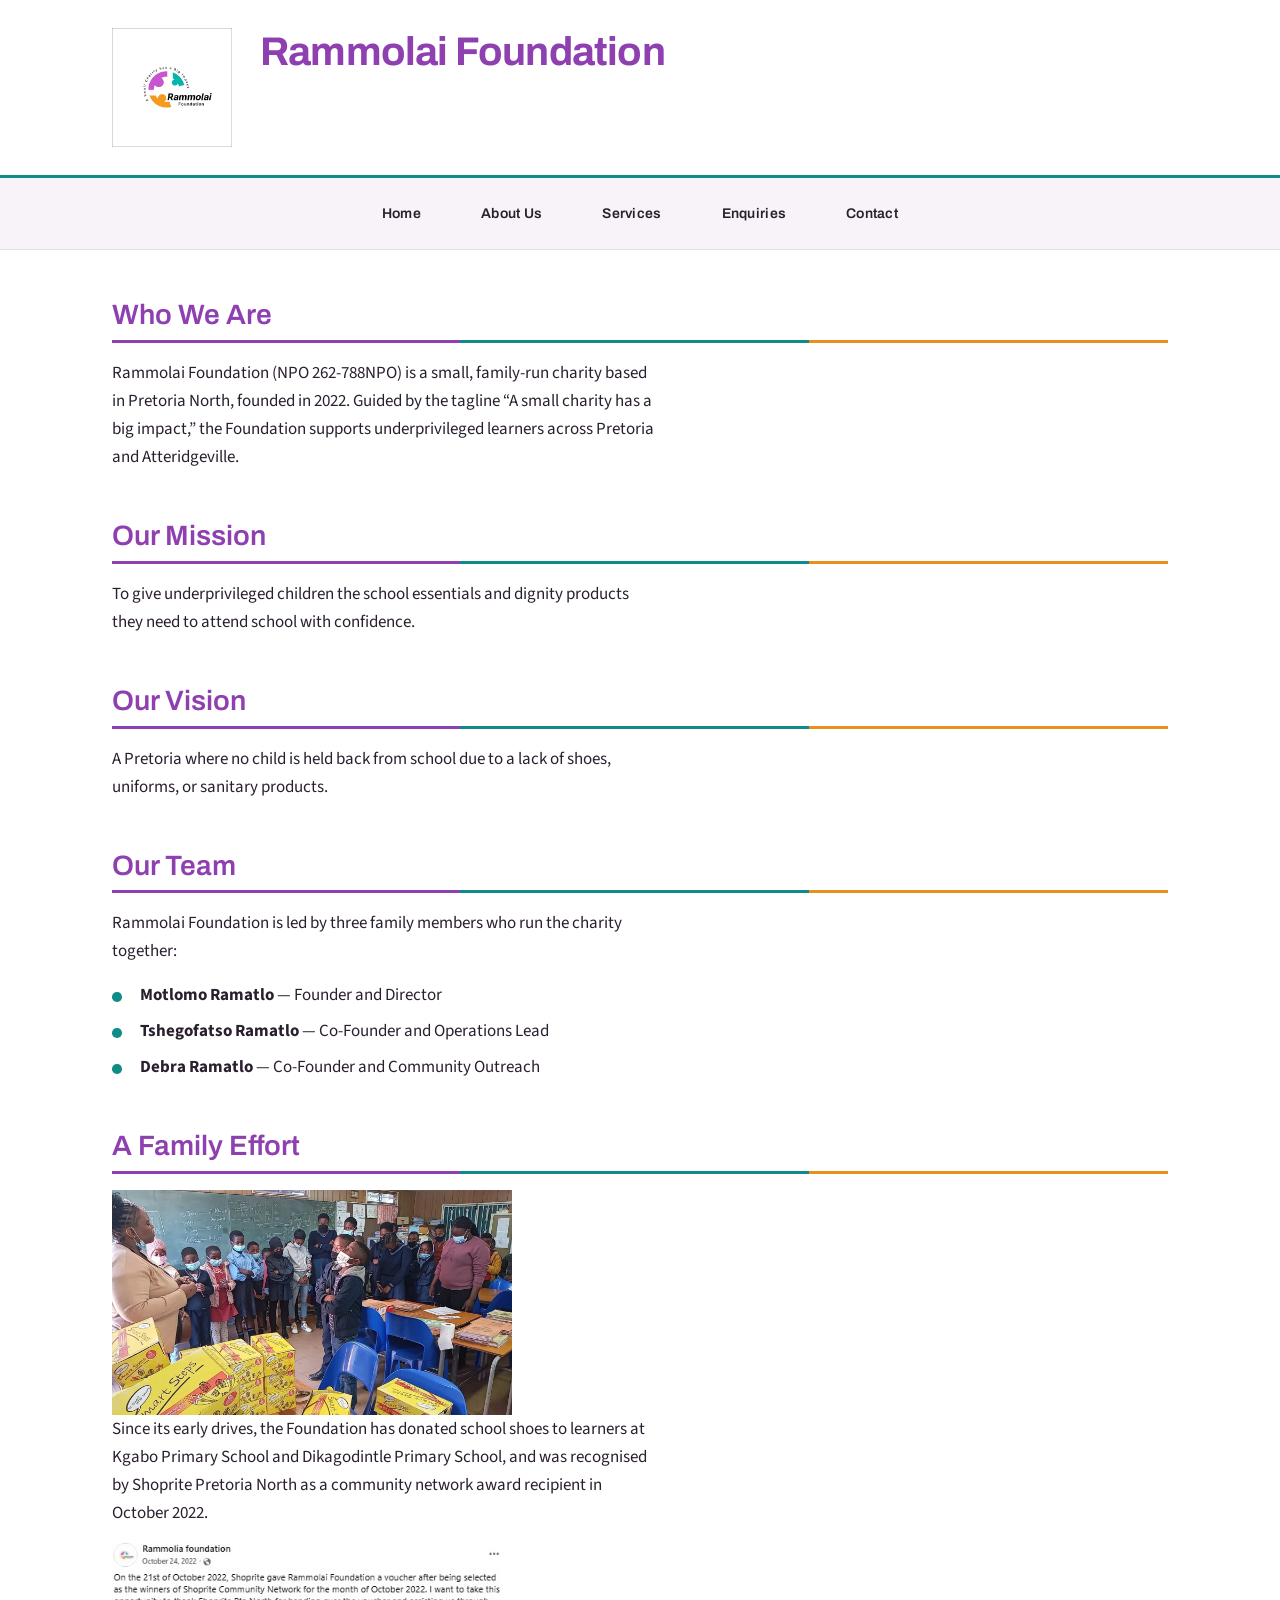
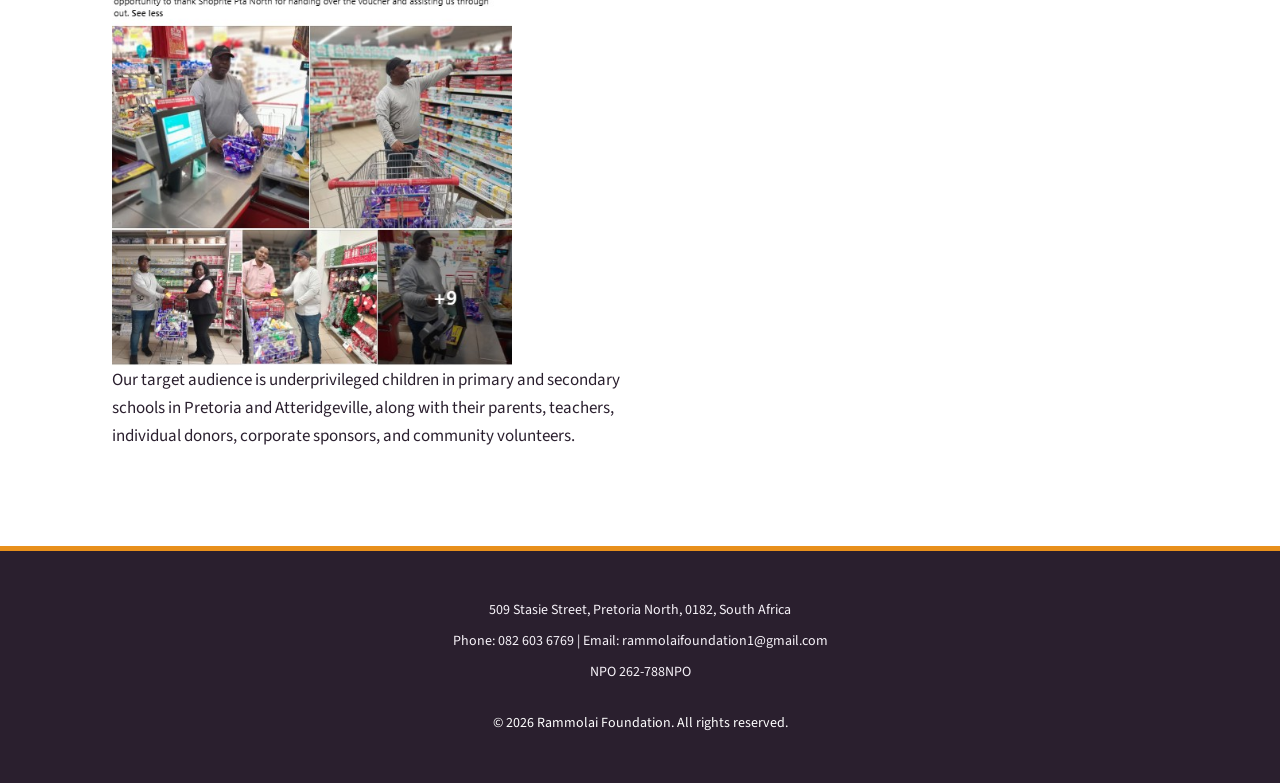
==== about.html @ fb4d2b7f "Moved website files to root directory" ====
<!DOCTYPE html>
<html lang="en">
<head>
    <!-- Meta Tags:Sets the character encoding and viewport for responsive design -->
    <meta charset="UTF-8">
    <meta name="viewport" content="width=device-width, initial-scale=1.0">
    <title>Rammolai Foundation | About Us</title>
    <!-- Google Fonts: Archivo for headings, Source Sans Pro 3 for body text -->
    <link href="https://fonts.googleapis.com/css2?family=Archivo:wght@400;700&family=Source+Sans+3:wght@300;400;600&display=swap" rel="stylesheet">
    <!-- External CSS: Link to the external CSS file for styling -->
    <link rel="stylesheet" href="css/style.css">
</head>
<body>

    <!-- Header: Contains the foundation's logo and name -->
    <header>
        <img src="images/logo.jpeg" alt="Rammolai Foundation logo" width="120">
        <h1>Rammolai Foundation</h1>
    </header>

    <!-- Navigation : Contains links to different sections of the website -->
    <nav>
        <ul>
            <li><a href="index.html">Home</a></li>
            <li><a href="about.html">About Us</a></li>
            <li><a href="services.html">Services</a></li>
            <li><a href="enquiry.html">Enquiries</a></li>
            <li><a href="contact.html">Contact</a></li>
        </ul>
    </nav>

    <!-- Main Content: Contains the main content for the About Us page -->
    <main>
        <!-- Who We Are : Introduction to the foundation -->
        <section>
            <h2>Who We Are</h2>
            <p>Rammolai Foundation (NPO 262-788NPO) is a small, family-run charity based in Pretoria North, founded in 2022. Guided by the tagline &ldquo;A small charity has a big impact,&rdquo; the Foundation supports underprivileged learners across Pretoria and Atteridgeville.</p>
        </section>

        <!-- Mission : Statement of the foundation's purpose -->
        <section>
            <h2>Our Mission</h2>
            <p>To give underprivileged children the school essentials and dignity products they need to attend school with confidence.</p>
        </section>

        <!-- Vision : Statement of the foundation's long-term goal -->
        <section>
            <h2>Our Vision</h2>
            <p>A Pretoria where no child is held back from school due to a lack of shoes, uniforms, or sanitary products.</p>
        </section>

        <!-- Team : Introduction to the foundation's leadership -->
        <section>
            <h2>Our Team</h2>
            <p>Rammolai Foundation is led by three family members who run the charity together:</p>
            <ul>
                <li><strong>Motlomo Ramatlo</strong> &mdash; Founder and Director</li>
                <li><strong>Tshegofatso Ramatlo</strong> &mdash; Co-Founder and Operations Lead</li>
                <li><strong>Debra Ramatlo</strong> &mdash; Co-Founder and Community Outreach</li>
            </ul>
        </section>

        <!-- History : Overview of the foundation's development -->
        <section>
            <h2>A Family Effort</h2>
            <img src="images/Shoe-donation.jpg" alt="Rammolai Foundation team at a school shoe donation" width="400">
            <p>Since its early drives, the Foundation has donated school shoes to learners at Kgabo Primary School and Dikagodintle Primary School, and was recognised by Shoprite Pretoria North as a community network award recipient in October 2022.</p>
            <img src="images/Shoprite-award.jpg" alt="Rammolai Foundation receiving Shoprite community network award" width="400">
            <p>Our target audience is underprivileged children in primary and secondary schools in Pretoria and Atteridgeville, along with their parents, teachers, individual donors, corporate sponsors, and community volunteers.</p>
        </section>
    </main>

    <!-- Footer :Persistent base display providing legal registration, address, and digital contacts -->
    <footer>
        <p>509 Stasie Street, Pretoria North, 0182, South Africa</p>
        <p>Phone: 082 603 6769 | Email: rammolaifoundation1@gmail.com</p>
        <p>NPO 262-788NPO</p>
        <p>&copy; 2026 Rammolai Foundation. All rights reserved.</p>
    </footer>

</body>
</html>
---- css/style.css ----
/* ==========================================================================
   RAMMOLAI FOUNDATION — MAIN STYLESHEET
   Student: Dimpho Masilo (ST10500849)
   Module:  WEDE5020 — Web Development (Introduction)
 
   Colours were inspired  by the Foundation's own logo, which is made
   of three coloured arcs (purple, teal and orange). Orange is reserved for
   actions the visitor can take, so colour carries meaning rather than just
   decorating the page.
   ========================================================================== */
 
 
/* ==========================================================================
   1. DESIGN TOKENS
   All colours, fonts and spacing values are defined once here as CSS custom
   properties, then reused throughout the file. Changing a value here updates
   the whole website at once.
   ========================================================================== */
 
:root {
  /* Brand colours, darkened slightly from the logo so text passes contrast */
  --purple: #8e3fb0;
  --teal: #0f8c88;
  --orange: #e8901c;
  --orange-deep: #c67510;
 
  /* Neutrals */
  --ink: #2a1f2e;          /* main body text */
  --ink-soft: #5c5261;     /* secondary text */
  --paper: #ffffff;        /* page background */
  --panel: #f7f3f9;        /* tinted panel background */
  --rule: #e4dbe9;         /* hairline borders */
 
  /* Typefaces */
  --font-heading: "Archivo", "Segoe UI", sans-serif;
  --font-body: "Source Sans 3", "Segoe UI", sans-serif;
 
  /* Type scale (major third, 1.25 ratio) */
  --size-small: 0.875rem;
  --size-body: 1.0625rem;
  --size-h3: 1.375rem;
  --size-h2: 1.75rem;
  --size-h1: 2.5rem;
 
  /* Spacing */
  --space-xs: 0.5rem;
  --space-sm: 1rem;
  --space-md: 1.75rem;
  --space-lg: 3rem;
 
  /* Page width — keeps line lengths readable */
  --max-width: 68rem;
}
 
 
/* ==========================================================================
   2. CSS RESET / BASE STYLES
   Browsers apply their own default margins and sizing, which differ between
   Chrome, Firefox and Edge. Clearing them first means the site looks the
   same everywhere.
   ========================================================================== */
 
* {
  margin: 0;
  padding: 0;
  box-sizing: border-box;   /* padding and borders count inside an element's width */
}
 
html {
  scroll-behavior: smooth;
}
 
body {
  font-family: var(--font-body);
  font-size: var(--size-body);
  line-height: 1.65;
  color: var(--ink);
  background-color: var(--paper);
}
 
/* Images never overflow their container, and keep their aspect ratio.
   This overrides the width="400" attribute in the HTML on small screens. */
img {
  display: block;
  max-width: 100%;
  height: auto;
}
 
/* Lists lose their bullets only where they are used for navigation */
ul {
  list-style: none;
}
 
a {
  color: var(--purple);
  text-decoration: underline;
  text-underline-offset: 0.15em;
}
 
 
/* ==========================================================================
   3. TYPOGRAPHY
   ========================================================================== */
 
h1,
h2,
h3 {
  font-family: var(--font-heading);
  line-height: 1.2;
  color: var(--ink);
}
 
h1 {
  font-size: var(--size-h1);
  font-weight: 700;
  letter-spacing: -0.02em;   /* large text needs tightening to look even */
}
 
h2 {
  font-size: var(--size-h2);
  font-weight: 600;
  color: var(--purple);
  margin-bottom: var(--space-sm);
  padding-bottom: var(--space-xs);
}
 
h3 {
  font-size: var(--size-h3);
  font-weight: 600;
  color: var(--teal);
  margin-bottom: var(--space-xs);
}
 
p {
  margin-bottom: var(--space-sm);
  max-width: 68ch;           /* keeps lines short enough to read comfortably */
}
 
/* The three-colour rule under every section heading, echoing the three
   arcs of the Foundation's logo. Drawn with a gradient so it needs no
   extra HTML element. */
main h2 {
  border-bottom: 3px solid transparent;
  border-image: linear-gradient(
    to right,
    var(--purple) 0 33%,
    var(--teal) 33% 66%,
    var(--orange) 66% 100%
  ) 1;
}
 
 
/* ==========================================================================
   4. LAYOUT — HEADER
   CSS Grid with named areas places the logo beside the wording on desktop,
   and stacks them on mobile (see the media queries in section 8).
   ========================================================================== */
 
header {
  display: grid;
  grid-template-columns: auto 1fr;
  grid-template-areas:
    "logo title"
    "logo tagline";
  align-items: center;
  gap: 0 var(--space-md);
 
  max-width: var(--max-width);
  margin: 0 auto;
  padding: var(--space-md) var(--space-sm);
}
 
header img {
  grid-area: logo;
}
 
header h1 {
  grid-area: title;
  color: var(--purple);
}
 
header p {
  grid-area: tagline;
  margin-bottom: 0;
  color: var(--ink-soft);
  font-size: var(--size-h3);
}
 
 
/* ==========================================================================
   5. LAYOUT — NAVIGATION
   Flexbox spreads the five links in a row. The bar sits directly under the
   header and uses the tinted panel colour to separate it from the content.
   ========================================================================== */
 
nav {
  background-color: var(--panel);
  border-top: 3px solid var(--teal);
  border-bottom: 1px solid var(--rule);
}
 
nav ul {
  display: flex;
  flex-direction: row;
  justify-content: center;
  align-items: center;
  flex-wrap: wrap;
  gap: var(--space-xs) var(--space-md);
 
  max-width: var(--max-width);
  margin: 0 auto;
  padding: var(--space-sm);
}
 
nav a {
  display: block;
  padding: var(--space-xs) var(--space-sm);
  border-radius: 4px;
 
  font-family: var(--font-heading);
  font-weight: 600;
  font-size: var(--size-small);
  letter-spacing: 0.02em;
  color: var(--ink);
  text-decoration: none;
}
 
 
/* ==========================================================================
   6. LAYOUT — MAIN CONTENT
   ========================================================================== */
 
main {
  max-width: var(--max-width);
  margin: 0 auto;
  padding: var(--space-lg) var(--space-sm);
}
 
section {
  margin-bottom: var(--space-lg);
}
 
/* The "Our Impact" list is the one place a plain bulleted list is used.
   Each item gets a teal marker instead of a default disc. */
main section ul {
  list-style: none;
  padding-left: 0;
}
 
main section ul li {
  position: relative;
  padding-left: var(--space-md);
  margin-bottom: var(--space-xs);
}
 
main section ul li::before {
  content: "";
  position: absolute;
  left: 0;
  top: 0.65em;
  width: 0.6rem;
  height: 0.6rem;
  border-radius: 50%;
  background-color: var(--teal);
}
 
/* Campaign and programme entries sit side by side on wide screens */
article {
  background-color: var(--panel);
  border: 1px solid var(--rule);
  border-left: 5px solid var(--orange);
  border-radius: 6px;
  padding: var(--space-md);
  margin-bottom: var(--space-md);
}
 
article img {
  border-radius: 4px;
  margin-bottom: var(--space-sm);
}
 
article p:last-child {
  margin-bottom: 0;
}
 
 
/* ==========================================================================
   7. FORMS
   Used on the Enquiries and Contact pages.
   ========================================================================== */
 
form {
  background-color: var(--panel);
  border: 1px solid var(--rule);
  border-radius: 6px;
  padding: var(--space-md);
  max-width: 34rem;
}
 
label {
  display: block;
  font-family: var(--font-heading);
  font-weight: 600;
  font-size: var(--size-small);
  margin-bottom: var(--space-xs);
}
 
input,
select,
textarea {
  width: 100%;
  padding: 0.7rem 0.8rem;
 
  font-family: var(--font-body);
  font-size: var(--size-body);
  color: var(--ink);
 
  background-color: var(--paper);
  border: 1px solid var(--rule);
  border-radius: 4px;
}
 
textarea {
  resize: vertical;      /* stops users dragging the box wider than the page */
  min-height: 8rem;
}
 
button {
  display: inline-block;
  padding: 0.8rem 2rem;
 
  font-family: var(--font-heading);
  font-weight: 700;
  font-size: var(--size-body);
  color: var(--paper);
 
  background-color: var(--orange);
  border: none;
  border-radius: 999px;
  box-shadow: 0 4px 12px rgba(232, 144, 28, 0.35);
  cursor: pointer;
}
 
 
/* ==========================================================================
   8. PSEUDO-CLASSES — INTERACTIVE STATES
   Every element a visitor can click or type into responds to :hover,
   :focus and :active, so the site reacts clearly to mouse and keyboard.
   ========================================================================== */
 
/* --- Navigation links --- */
nav a:hover {
  background-color: var(--purple);
  color: var(--paper);
}
 
nav a:focus-visible {
  outline: 3px solid var(--teal);
  outline-offset: 2px;
}
 
nav a:active {
  background-color: var(--teal);
  color: var(--paper);
}
 
/* --- Body text links --- */
main a:hover {
  color: var(--orange-deep);
}
 
main a:focus-visible {
  outline: 3px solid var(--teal);
  outline-offset: 2px;
  border-radius: 2px;
}
 
main a:active {
  color: var(--teal);
}
 
/* --- Form fields --- */
input:hover,
select:hover,
textarea:hover {
  border-color: var(--teal);
}
 
/* A visible focus ring is essential for anyone navigating by keyboard */
input:focus,
select:focus,
textarea:focus {
  outline: 3px solid var(--teal);
  outline-offset: 1px;
  border-color: var(--teal);
}
 
/* Fields the browser has flagged as required but still empty */
input:required:invalid,
select:required:invalid {
  border-left: 4px solid var(--orange);
}
 
/* --- Submit buttons --- */
button:hover {
  background-color: var(--orange-deep);
}
 
button:focus-visible {
  outline: 3px solid var(--purple);
  outline-offset: 3px;
}
 
button:active {
  background-color: var(--orange-deep);
  box-shadow: 0 1px 4px rgba(232, 144, 28, 0.4);
  transform: translateY(2px);   /* the button presses down when clicked */
}
 
/* --- Articles --- */
article:hover {
  border-left-color: var(--purple);
  box-shadow: 0 6px 18px rgba(42, 31, 46, 0.08);
}
 
 
/* ==========================================================================
   9. FOOTER
   ========================================================================== */
 
footer {
  background-color: var(--ink);
  color: var(--panel);
  border-top: 5px solid var(--orange);
  padding: var(--space-lg) var(--space-sm);
  text-align: center;
}
 
footer p {
  max-width: none;
  margin: 0 auto var(--space-xs);
  font-size: var(--size-small);
}
 
footer p:last-child {
  margin-top: var(--space-md);
  margin-bottom: 0;
  color: var(--paper);
}
 
 
/* ==========================================================================
   10. MAP EMBED (Contact page)
   ========================================================================== */
 
iframe {
  width: 100%;
  max-width: 34rem;
  height: 20rem;
  border: 1px solid var(--rule);
  border-radius: 6px;
}
 
 
/* ==========================================================================
   11. RESPONSIVE DESIGN — TABLET
   Breakpoint: 900px and below.
   The page is still comfortable in two columns, so only the spacing and
   heading sizes are reduced.
   ========================================================================== */
 
@media screen and (max-width: 900px) {
 
  /* Typography adjustment — headings step down so they don't dominate */
  :root {
    --size-h1: 2rem;
    --size-h2: 1.5rem;
    --size-h3: 1.25rem;
    --space-lg: 2.25rem;
  }
 
  /* Layout adjustment — tighter page padding on a narrower screen */
  main,
  header {
    padding-left: var(--space-sm);
    padding-right: var(--space-sm);
  }
 
  /* Navigation adjustment — links wrap onto two rows rather than squashing */
  nav ul {
    gap: var(--space-xs) var(--space-sm);
  }
 
  /* Image adjustment — campaign photos stretch to the article width */
  article img {
    width: 100%;
  }
}
 
 
/* ==========================================================================
   12. RESPONSIVE DESIGN — MOBILE
   Breakpoint: 600px and below.
   Everything becomes a single column, and the navigation becomes a stacked
   list of full-width links that are easy to tap with a thumb.
   ========================================================================== */
 
@media screen and (max-width: 600px) {
 
  /* Typography adjustment — smaller scale, and body text stays readable */
  :root {
    --size-h1: 1.625rem;
    --size-h2: 1.3125rem;
    --size-h3: 1.125rem;
    --size-body: 1rem;
    --space-md: 1.25rem;
    --space-lg: 1.75rem;
  }
 
  /* Layout adjustment — the header stacks into one centred column */
  header {
    grid-template-columns: 1fr;
    grid-template-areas:
      "logo"
      "title"
      "tagline";
    justify-items: center;
    text-align: center;
    gap: var(--space-xs);
  }
 
  header p {
    font-size: var(--size-body);
  }
 
  /* Navigation adjustment — a vertical stack of full-width tap targets */
  nav ul {
    flex-direction: column;
    align-items: stretch;
    gap: 0;
    padding: var(--space-xs);
  }
 
  nav a {
    text-align: center;
    padding: 0.85rem var(--space-sm);
    border-bottom: 1px solid var(--rule);
  }
 
  nav li:last-child a {
    border-bottom: none;
  }
 
  /* Layout adjustment — articles and forms use the full screen width */
  article,
  form {
    padding: var(--space-sm);
  }
 
  form {
    max-width: none;
  }
 
  /* Image adjustment — photos and the map fill the column */
  article img,
  main section img {
    width: 100%;
  }
 
  iframe {
    max-width: none;
    height: 15rem;
  }
}
 
 
/* ==========================================================================
   13. ACCESSIBILITY
   Some people set their device to reduce motion. This switch turns off the
   smooth scrolling and the button press animation for them.
   ========================================================================== */
 
@media (prefers-reduced-motion: reduce) {
  html {
    scroll-behavior: auto;
  }
 
  button:active {
    transform: none;
  }
}
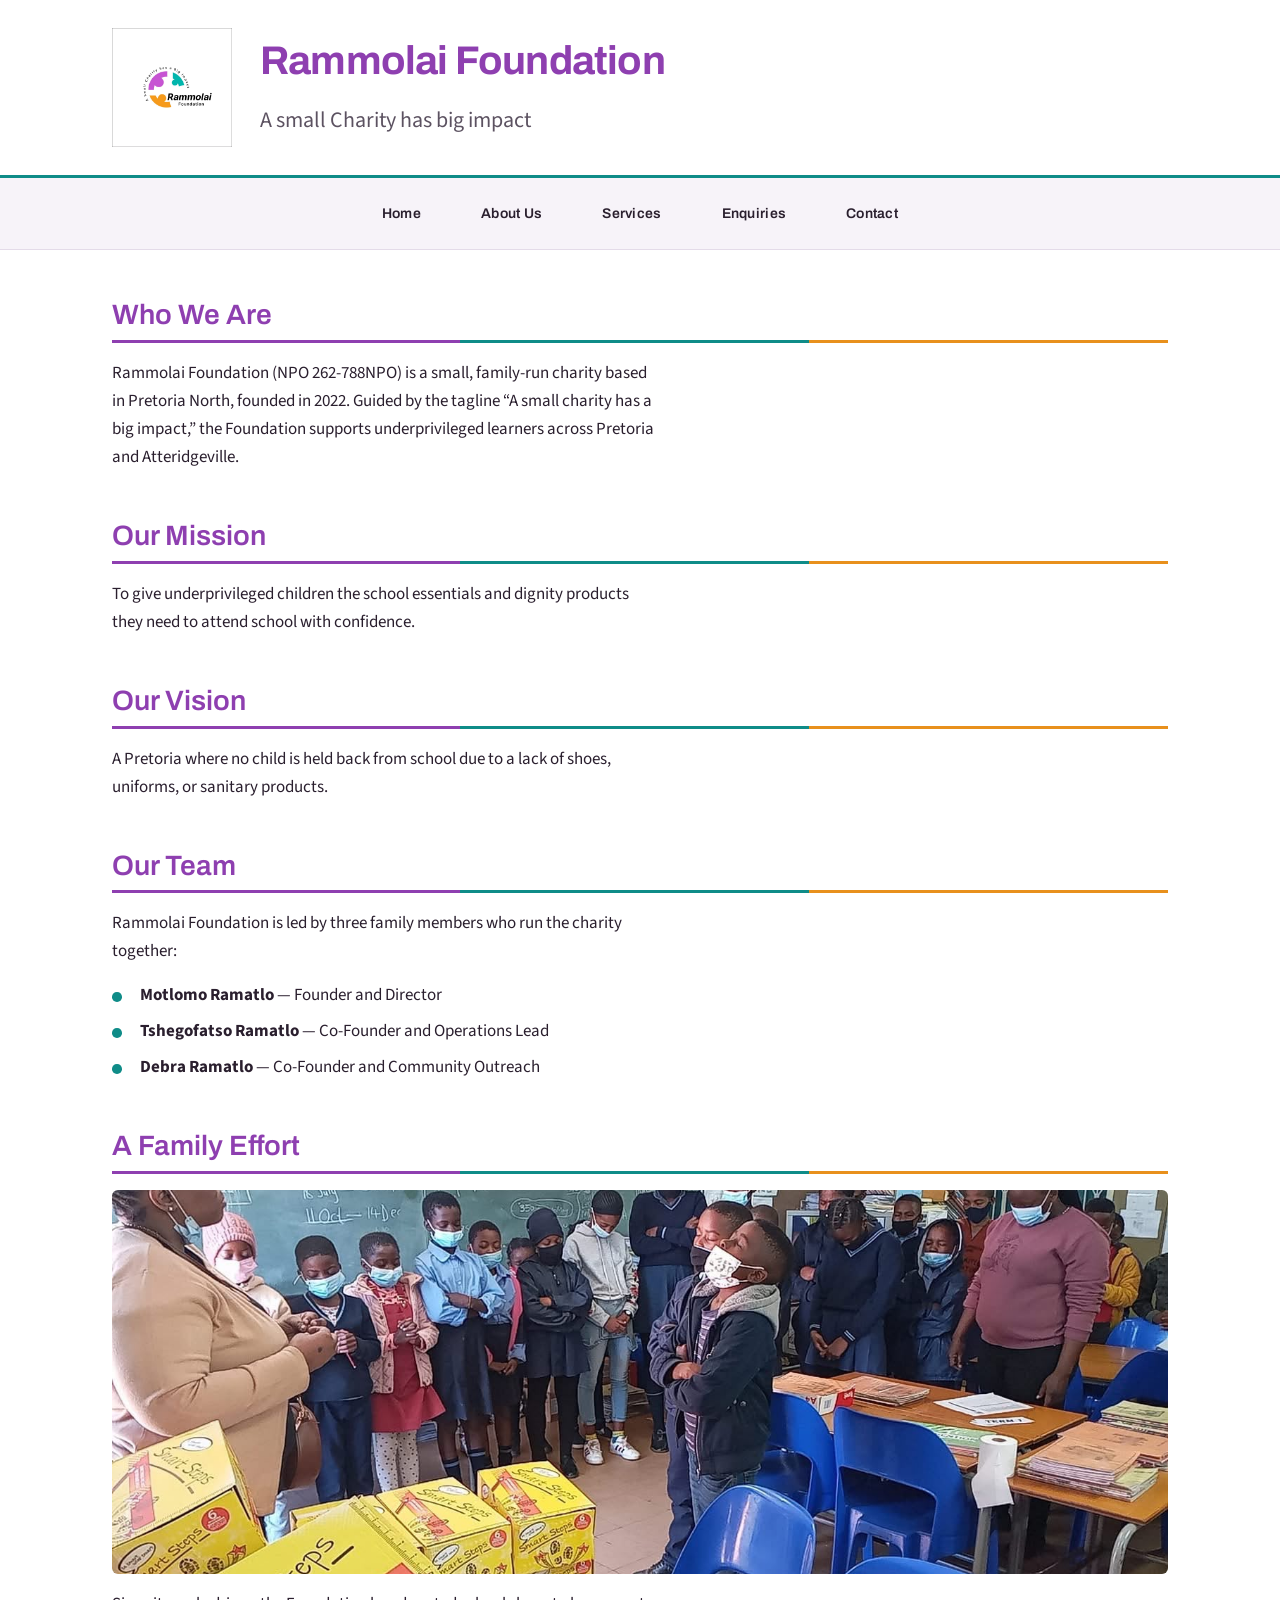
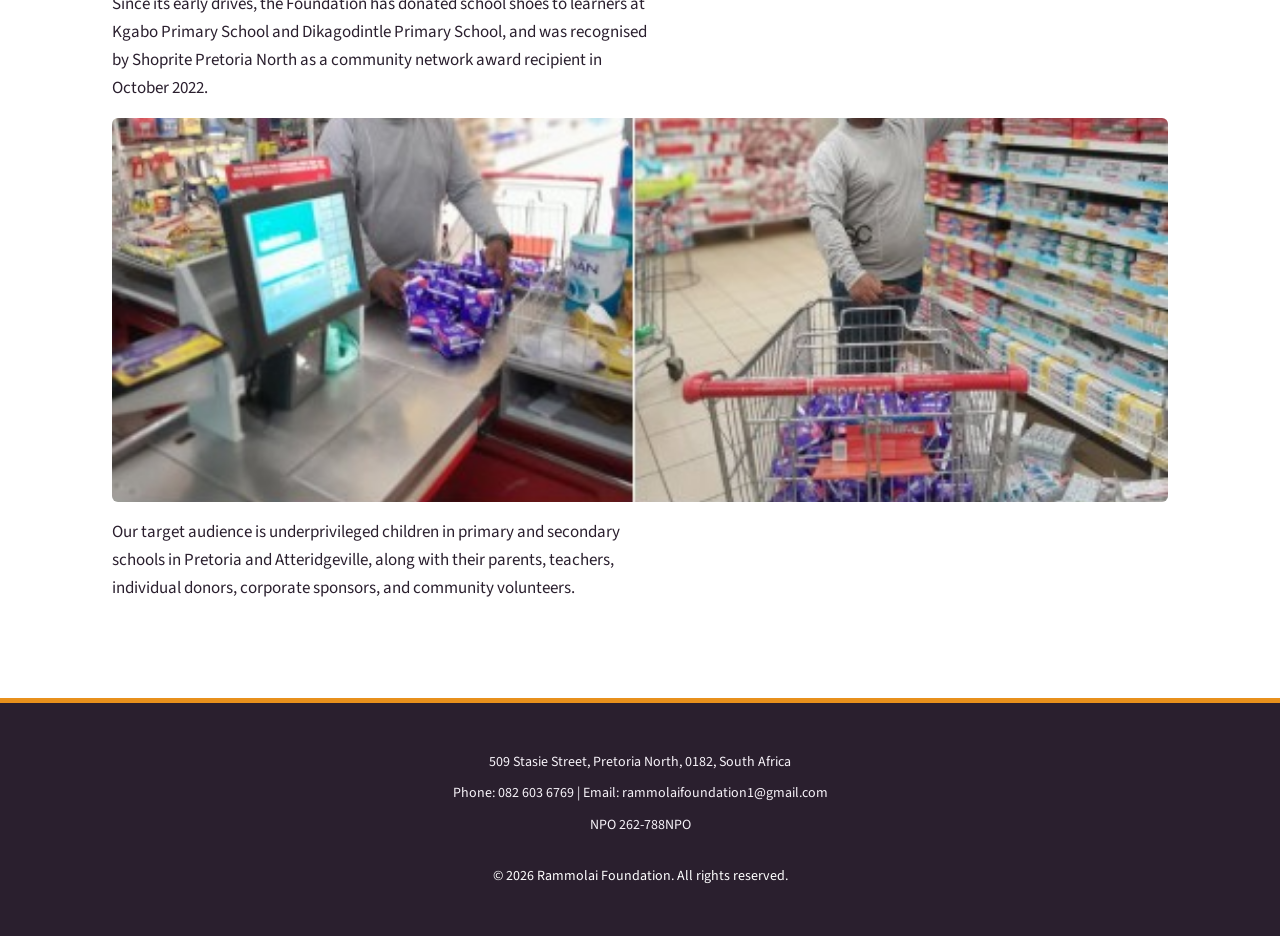
==== commit 69d1d1f8: "Add tagline to headers on all pages" ====
--- a/about.html
+++ b/about.html
@@ -12,10 +12,11 @@
 </head>
 <body>
 
-    <!-- Header: Contains the foundation's logo and name -->
+    <!-- Header: Displays the official logo, website branding title, and tagline -->
     <header>
         <img src="images/logo.jpeg" alt="Rammolai Foundation logo" width="120">
         <h1>Rammolai Foundation</h1>
+        <p>A small Charity has big impact</p>
     </header>
 
     <!-- Navigation : Contains links to different sections of the website -->
--- a/css/style.css
+++ b/css/style.css
@@ -2,74 +2,74 @@
    RAMMOLAI FOUNDATION — MAIN STYLESHEET
    Student: Dimpho Masilo (ST10500849)
    Module:  WEDE5020 — Web Development (Introduction)
- 
+
    Colours were inspired  by the Foundation's own logo, which is made
    of three coloured arcs (purple, teal and orange). Orange is reserved for
    actions the visitor can take, so colour carries meaning rather than just
    decorating the page.
    ========================================================================== */
- 
- 
+
+
 /* ==========================================================================
    1. DESIGN TOKENS
    All colours, fonts and spacing values are defined once here as CSS custom
    properties, then reused throughout the file. Changing a value here updates
    the whole website at once.
    ========================================================================== */
- 
+
 :root {
   /* Brand colours, darkened slightly from the logo so text passes contrast */
   --purple: #8e3fb0;
   --teal: #0f8c88;
   --orange: #e8901c;
   --orange-deep: #c67510;
- 
+
   /* Neutrals */
   --ink: #2a1f2e;          /* main body text */
   --ink-soft: #5c5261;     /* secondary text */
   --paper: #ffffff;        /* page background */
   --panel: #f7f3f9;        /* tinted panel background */
   --rule: #e4dbe9;         /* hairline borders */
- 
+
   /* Typefaces */
   --font-heading: "Archivo", "Segoe UI", sans-serif;
   --font-body: "Source Sans 3", "Segoe UI", sans-serif;
- 
+
   /* Type scale (major third, 1.25 ratio) */
   --size-small: 0.875rem;
   --size-body: 1.0625rem;
   --size-h3: 1.375rem;
   --size-h2: 1.75rem;
   --size-h1: 2.5rem;
- 
+
   /* Spacing */
   --space-xs: 0.5rem;
   --space-sm: 1rem;
   --space-md: 1.75rem;
   --space-lg: 3rem;
- 
+
   /* Page width — keeps line lengths readable */
   --max-width: 68rem;
 }
- 
- 
+
+
 /* ==========================================================================
    2. CSS RESET / BASE STYLES
    Browsers apply their own default margins and sizing, which differ between
    Chrome, Firefox and Edge. Clearing them first means the site looks the
    same everywhere.
    ========================================================================== */
- 
+
 * {
   margin: 0;
   padding: 0;
   box-sizing: border-box;   /* padding and borders count inside an element's width */
 }
- 
+
 html {
   scroll-behavior: smooth;
 }
- 
+
 body {
   font-family: var(--font-body);
   font-size: var(--size-body);
@@ -77,7 +77,7 @@
   color: var(--ink);
   background-color: var(--paper);
 }
- 
+
 /* Images never overflow their container, and keep their aspect ratio.
    This overrides the width="400" attribute in the HTML on small screens. */
 img {
@@ -85,23 +85,23 @@
   max-width: 100%;
   height: auto;
 }
- 
+
 /* Lists lose their bullets only where they are used for navigation */
 ul {
   list-style: none;
 }
- 
+
 a {
   color: var(--purple);
   text-decoration: underline;
   text-underline-offset: 0.15em;
 }
- 
- 
+
+
 /* ==========================================================================
    3. TYPOGRAPHY
    ========================================================================== */
- 
+
 h1,
 h2,
 h3 {
@@ -109,13 +109,13 @@
   line-height: 1.2;
   color: var(--ink);
 }
- 
+
 h1 {
   font-size: var(--size-h1);
   font-weight: 700;
   letter-spacing: -0.02em;   /* large text needs tightening to look even */
 }
- 
+
 h2 {
   font-size: var(--size-h2);
   font-weight: 600;
@@ -123,19 +123,19 @@
   margin-bottom: var(--space-sm);
   padding-bottom: var(--space-xs);
 }
- 
+
 h3 {
   font-size: var(--size-h3);
   font-weight: 600;
   color: var(--teal);
   margin-bottom: var(--space-xs);
 }
- 
+
 p {
   margin-bottom: var(--space-sm);
   max-width: 68ch;           /* keeps lines short enough to read comfortably */
 }
- 
+
 /* The three-colour rule under every section heading, echoing the three
    arcs of the Foundation's logo. Drawn with a gradient so it needs no
    extra HTML element. */
@@ -148,14 +148,14 @@
     var(--orange) 66% 100%
   ) 1;
 }
- 
- 
+
+
 /* ==========================================================================
    4. LAYOUT — HEADER
    CSS Grid with named areas places the logo beside the wording on desktop,
    and stacks them on mobile (see the media queries in section 8).
    ========================================================================== */
- 
+
 header {
   display: grid;
   grid-template-columns: auto 1fr;
@@ -164,41 +164,41 @@
     "logo tagline";
   align-items: center;
   gap: 0 var(--space-md);
- 
+
   max-width: var(--max-width);
   margin: 0 auto;
   padding: var(--space-md) var(--space-sm);
 }
- 
+
 header img {
   grid-area: logo;
 }
- 
+
 header h1 {
   grid-area: title;
   color: var(--purple);
 }
- 
+
 header p {
   grid-area: tagline;
   margin-bottom: 0;
   color: var(--ink-soft);
   font-size: var(--size-h3);
 }
- 
- 
+
+
 /* ==========================================================================
    5. LAYOUT — NAVIGATION
    Flexbox spreads the five links in a row. The bar sits directly under the
    header and uses the tinted panel colour to separate it from the content.
    ========================================================================== */
- 
+
 nav {
   background-color: var(--panel);
   border-top: 3px solid var(--teal);
   border-bottom: 1px solid var(--rule);
 }
- 
+
 nav ul {
   display: flex;
   flex-direction: row;
@@ -206,17 +206,17 @@
   align-items: center;
   flex-wrap: wrap;
   gap: var(--space-xs) var(--space-md);
- 
+
   max-width: var(--max-width);
   margin: 0 auto;
   padding: var(--space-sm);
 }
- 
+
 nav a {
   display: block;
   padding: var(--space-xs) var(--space-sm);
   border-radius: 4px;
- 
+
   font-family: var(--font-heading);
   font-weight: 600;
   font-size: var(--size-small);
@@ -224,35 +224,35 @@
   color: var(--ink);
   text-decoration: none;
 }
- 
- 
+
+
 /* ==========================================================================
    6. LAYOUT — MAIN CONTENT
    ========================================================================== */
- 
+
 main {
   max-width: var(--max-width);
   margin: 0 auto;
   padding: var(--space-lg) var(--space-sm);
 }
- 
+
 section {
   margin-bottom: var(--space-lg);
 }
- 
+
 /* The "Our Impact" list is the one place a plain bulleted list is used.
    Each item gets a teal marker instead of a default disc. */
 main section ul {
   list-style: none;
   padding-left: 0;
 }
- 
+
 main section ul li {
   position: relative;
   padding-left: var(--space-md);
   margin-bottom: var(--space-xs);
 }
- 
+
 main section ul li::before {
   content: "";
   position: absolute;
@@ -263,8 +263,25 @@
   border-radius: 50%;
   background-color: var(--teal);
 }
- 
-/* Campaign and programme entries sit side by side on wide screens */
+
+/* Intro photo fills the content width like a banner, so it lines up with
+   the heading rule above it. object-fit crops the photo neatly instead of
+   stretching it. */
+main section > img {
+  width: 100%;
+  max-height: 24rem;
+  object-fit: cover;
+  border-radius: 6px;
+  margin-bottom: var(--space-sm);
+}
+
+/* Adds space between links that sit next to each other in one paragraph
+   (for example "Donate Now" and "Get Involved") */
+main p a + a {
+  margin-left: var(--space-sm);
+}
+
+/* Campaign and programme entries are stacked cards with an orange edge */
 article {
   background-color: var(--panel);
   border: 1px solid var(--rule);
@@ -273,22 +290,26 @@
   padding: var(--space-md);
   margin-bottom: var(--space-md);
 }
- 
+
+/* Card photos fill the card width and behave the same at every screen size */
 article img {
+  width: 100%;
+  max-height: 22rem;
+  object-fit: cover;
   border-radius: 4px;
   margin-bottom: var(--space-sm);
 }
- 
+
 article p:last-child {
   margin-bottom: 0;
 }
- 
- 
+
+
 /* ==========================================================================
    7. FORMS
    Used on the Enquiries and Contact pages.
    ========================================================================== */
- 
+
 form {
   background-color: var(--panel);
   border: 1px solid var(--rule);
@@ -296,7 +317,7 @@
   padding: var(--space-md);
   max-width: 34rem;
 }
- 
+
 label {
   display: block;
   font-family: var(--font-heading);
@@ -304,88 +325,88 @@
   font-size: var(--size-small);
   margin-bottom: var(--space-xs);
 }
- 
+
 input,
 select,
 textarea {
   width: 100%;
   padding: 0.7rem 0.8rem;
- 
+
   font-family: var(--font-body);
   font-size: var(--size-body);
   color: var(--ink);
- 
+
   background-color: var(--paper);
   border: 1px solid var(--rule);
   border-radius: 4px;
 }
- 
+
 textarea {
   resize: vertical;      /* stops users dragging the box wider than the page */
   min-height: 8rem;
 }
- 
+
 button {
   display: inline-block;
   padding: 0.8rem 2rem;
- 
+
   font-family: var(--font-heading);
   font-weight: 700;
   font-size: var(--size-body);
   color: var(--paper);
- 
+
   background-color: var(--orange);
   border: none;
   border-radius: 999px;
   box-shadow: 0 4px 12px rgba(232, 144, 28, 0.35);
   cursor: pointer;
 }
- 
- 
+
+
 /* ==========================================================================
    8. PSEUDO-CLASSES — INTERACTIVE STATES
    Every element a visitor can click or type into responds to :hover,
    :focus and :active, so the site reacts clearly to mouse and keyboard.
    ========================================================================== */
- 
+
 /* --- Navigation links --- */
 nav a:hover {
   background-color: var(--purple);
   color: var(--paper);
 }
- 
+
 nav a:focus-visible {
   outline: 3px solid var(--teal);
   outline-offset: 2px;
 }
- 
+
 nav a:active {
   background-color: var(--teal);
   color: var(--paper);
 }
- 
+
 /* --- Body text links --- */
 main a:hover {
   color: var(--orange-deep);
 }
- 
+
 main a:focus-visible {
   outline: 3px solid var(--teal);
   outline-offset: 2px;
   border-radius: 2px;
 }
- 
+
 main a:active {
   color: var(--teal);
 }
- 
+
 /* --- Form fields --- */
 input:hover,
 select:hover,
 textarea:hover {
   border-color: var(--teal);
 }
- 
+
 /* A visible focus ring is essential for anyone navigating by keyboard */
 input:focus,
 select:focus,
@@ -394,40 +415,40 @@
   outline-offset: 1px;
   border-color: var(--teal);
 }
- 
+
 /* Fields the browser has flagged as required but still empty */
 input:required:invalid,
 select:required:invalid {
   border-left: 4px solid var(--orange);
 }
- 
+
 /* --- Submit buttons --- */
 button:hover {
   background-color: var(--orange-deep);
 }
- 
+
 button:focus-visible {
   outline: 3px solid var(--purple);
   outline-offset: 3px;
 }
- 
+
 button:active {
   background-color: var(--orange-deep);
   box-shadow: 0 1px 4px rgba(232, 144, 28, 0.4);
   transform: translateY(2px);   /* the button presses down when clicked */
 }
- 
+
 /* --- Articles --- */
 article:hover {
   border-left-color: var(--purple);
   box-shadow: 0 6px 18px rgba(42, 31, 46, 0.08);
 }
- 
- 
+
+
 /* ==========================================================================
    9. FOOTER
    ========================================================================== */
- 
+
 footer {
   background-color: var(--ink);
   color: var(--panel);
@@ -435,24 +456,24 @@
   padding: var(--space-lg) var(--space-sm);
   text-align: center;
 }
- 
+
 footer p {
   max-width: none;
   margin: 0 auto var(--space-xs);
   font-size: var(--size-small);
 }
- 
+
 footer p:last-child {
   margin-top: var(--space-md);
   margin-bottom: 0;
   color: var(--paper);
 }
- 
- 
+
+
 /* ==========================================================================
    10. MAP EMBED (Contact page)
    ========================================================================== */
- 
+
 iframe {
   width: 100%;
   max-width: 34rem;
@@ -460,17 +481,17 @@
   border: 1px solid var(--rule);
   border-radius: 6px;
 }
- 
- 
+
+
 /* ==========================================================================
    11. RESPONSIVE DESIGN — TABLET
    Breakpoint: 900px and below.
-   The page is still comfortable in two columns, so only the spacing and
-   heading sizes are reduced.
-   ========================================================================== */
- 
+   The page keeps a single column, so only the spacing and heading sizes
+   are reduced.
+   ========================================================================== */
+
 @media screen and (max-width: 900px) {
- 
+
   /* Typography adjustment — headings step down so they don't dominate */
   :root {
     --size-h1: 2rem;
@@ -478,35 +499,35 @@
     --size-h3: 1.25rem;
     --space-lg: 2.25rem;
   }
- 
+
   /* Layout adjustment — tighter page padding on a narrower screen */
   main,
   header {
     padding-left: var(--space-sm);
     padding-right: var(--space-sm);
   }
- 
+
   /* Navigation adjustment — links wrap onto two rows rather than squashing */
   nav ul {
     gap: var(--space-xs) var(--space-sm);
   }
- 
+
   /* Image adjustment — campaign photos stretch to the article width */
   article img {
     width: 100%;
   }
 }
- 
- 
+
+
 /* ==========================================================================
    12. RESPONSIVE DESIGN — MOBILE
    Breakpoint: 600px and below.
    Everything becomes a single column, and the navigation becomes a stacked
    list of full-width links that are easy to tap with a thumb.
    ========================================================================== */
- 
+
 @media screen and (max-width: 600px) {
- 
+
   /* Typography adjustment — smaller scale, and body text stays readable */
   :root {
     --size-h1: 1.625rem;
@@ -516,7 +537,7 @@
     --space-md: 1.25rem;
     --space-lg: 1.75rem;
   }
- 
+
   /* Layout adjustment — the header stacks into one centred column */
   header {
     grid-template-columns: 1fr;
@@ -528,11 +549,11 @@
     text-align: center;
     gap: var(--space-xs);
   }
- 
+
   header p {
     font-size: var(--size-body);
   }
- 
+
   /* Navigation adjustment — a vertical stack of full-width tap targets */
   nav ul {
     flex-direction: column;
@@ -540,53 +561,52 @@
     gap: 0;
     padding: var(--space-xs);
   }
- 
+
   nav a {
     text-align: center;
     padding: 0.85rem var(--space-sm);
     border-bottom: 1px solid var(--rule);
   }
- 
+
   nav li:last-child a {
     border-bottom: none;
   }
- 
+
   /* Layout adjustment — articles and forms use the full screen width */
   article,
   form {
     padding: var(--space-sm);
   }
- 
+
   form {
     max-width: none;
   }
- 
+
   /* Image adjustment — photos and the map fill the column */
   article img,
   main section img {
     width: 100%;
   }
- 
+
   iframe {
     max-width: none;
     height: 15rem;
   }
 }
- 
- 
+
+
 /* ==========================================================================
    13. ACCESSIBILITY
    Some people set their device to reduce motion. This switch turns off the
    smooth scrolling and the button press animation for them.
    ========================================================================== */
- 
+
 @media (prefers-reduced-motion: reduce) {
   html {
     scroll-behavior: auto;
   }
- 
+
   button:active {
     transform: none;
   }
-}
- +}
